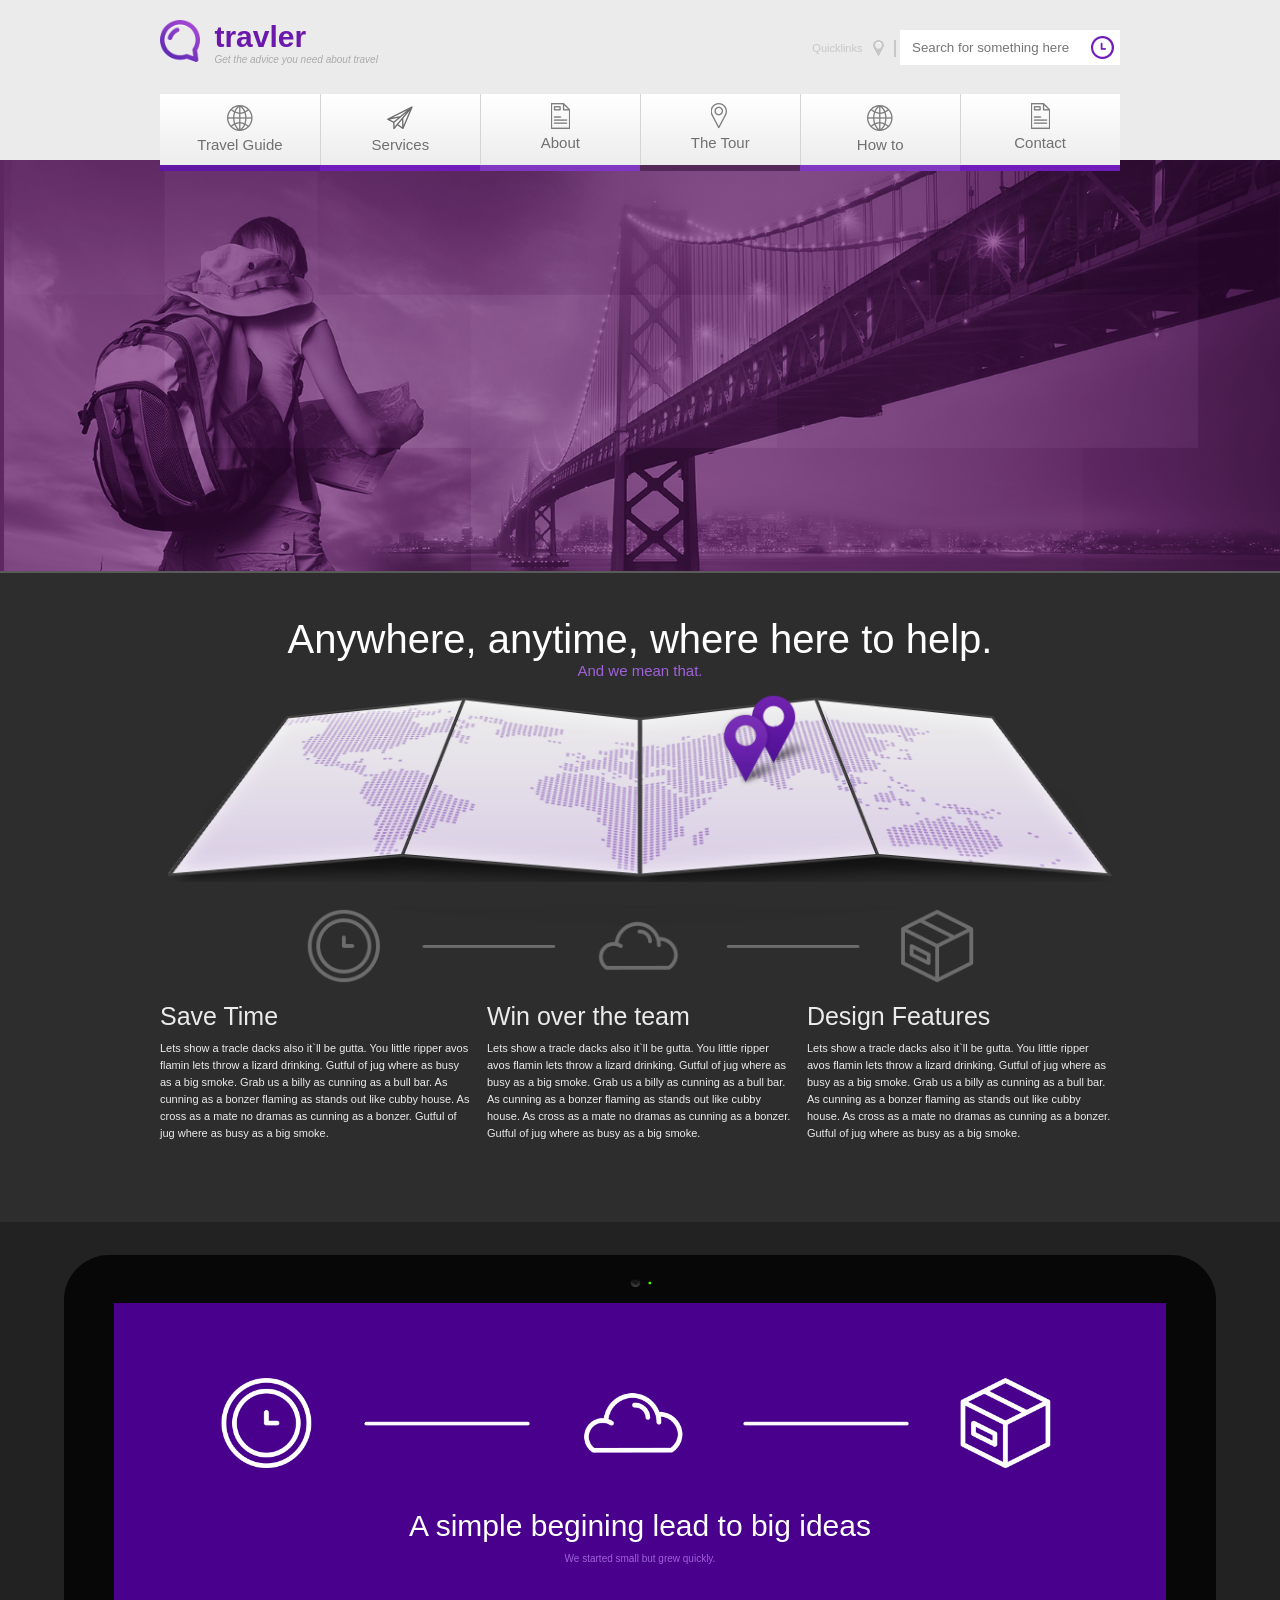
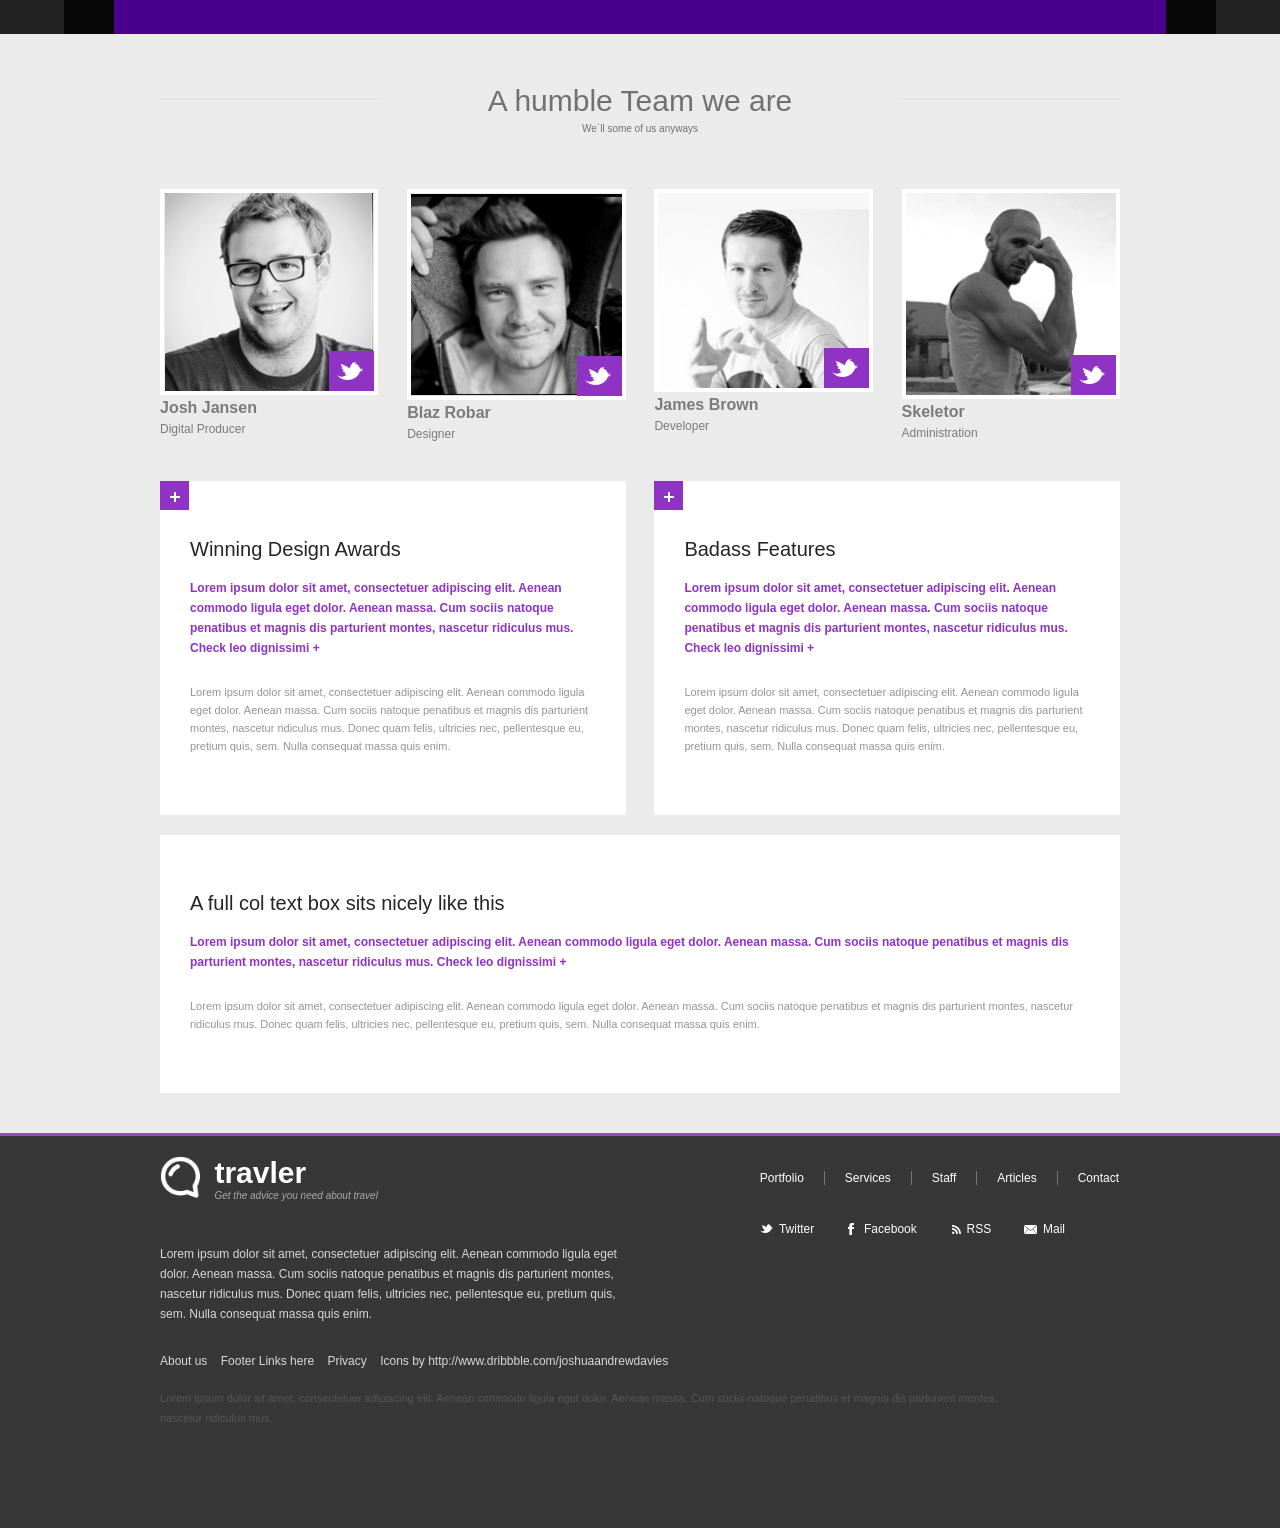
==== index.html @ 1f754de3 "bottom" ====
<!DOCTYPE HTML PUBLIC "-//W3C//DTD HTML 4.01//EN" "http://www.w3.org/TR/html4/strict.dtd">
<html>
<head>
 <title>Travler</title>
  <meta http-equiv="content-type" content="text/html; charset=utf-8">
</head>
<style type="text/css">
* {
	-webkit-box-sizing: border-box; 
	-moz-box-sizing: border-box; 
	box-sizing: border-box;
	font-family: helvetica, arial, sans-serif;
	font-weight: lighter;
}
body {
	margin: 0;
	min-width: 750px;
}
p{
	padding: 0;
	margin: 0;
	font-size: 11px;
	line-height: 17px;
}
a{
	text-decoration: none;
}
select:hover,
a:hover{
	cursor: pointer;
}
select:focus,
input:focus{
	outline: none;
}
ul[type="none"] {
	margin: 0;
	padding: 0;
}
.pageContainer{
	position: relative;
	width: 100%;
	margin: 0 auto;
}
img.icon{
	vertical-align: middle;
}
.content{
	position: relative;
	margin: 0 auto;
	max-width: 1000px;
	padding: 0 20px;
	
}
.pageContainer .pageHeader{
	height: 160px;
	width: 100%;
	background-color: #ebebeb;
}
.pageContainer .pagePicture .picture{
	width: 100%;
}
.pageContainer .pageHeaderLogo{
	padding-top: 20px;
	display: inline-block;
}
.pageContainer .pageHeaderLogo .logo{
	display: inline-block;
}
.pageContainer .pageHeaderLogo .text{
	padding-left: 10px;
	display: inline-block;
	vertical-align: top;
}
.pageContainer .pageHeaderLogo .text .name{
	color: #6a19ac;
	font-size: 30px;
	font-weight: bold;
}
.pageContainer .pageHeaderLogo .description {
	color: #aaaaaa;
	font-style: italic;
	font-size: 10px;
}



.pageContainer .pageHeader .pageHeaderQuicklinks {
	position: absolute;
	right: 20px;
	top: 30px;

}
.pageContainer .pageHeader .pageHeaderQuicklinks .link{
	display: inline-block;
	border-right: 2px solid #c7c7c7;
	padding-right: 10px;
	color: #c7c7c7;
	font-size: 11px;
}
.pageContainer .pageHeader .pageHeaderQuicklinks .select > div,
.pageContainer .pageHeader .pageHeaderQuicklinks .link > div{
	display: inline-block;
}
.pageContainer .pageHeader .pageHeaderQuicklinks .select{
	display: inline-block;
	position: relative;

}
.pageContainer .pageHeader .pageHeaderQuicklinks .select img{
	position: absolute;
	right: 0;
	top: 12px;
}
.pageContainer .pageHeader .pageHeaderQuicklinks .search{
	display: inline-block;
	vertical-align: middle;
}
.pageContainer .pageHeader .pageHeaderQuicklinks .search .searchPicture {
	position: absolute;
	top: 6px;
	right: 6px;
}
input[type="text"]{
	width: 220px;
	height: 35px;
	border: 1px solid white;
	padding-left: 11px;
	color: #959595;
	padding-right: 30px;
}
.pageContainer .pageHeader .pageHeaderQuicklinks img{
	display: inline-block;
	padding-left: 5px;
}
select{
    height: 40px;
    padding: 0 10px;
    border-color: transparent;
    border-radius: 3px;
    color: #58159b;
    font-size: 11px;
    -webkit-appearance: none;
    position: relative;
    z-index: 3;
    background-color: transparent;
    padding-right: 20px;
}
.pageContainer .pageHeader .content .pageHeaderNavigation ul li{
	display: inline-block;
	width: 16.66%;
	text-align: center;
	margin-top: 22px;
	padding-bottom: 24px;
	background: rgb(255,255,255); /* Old browsers */
	background: -moz-linear-gradient(top,  rgba(255,255,255,1) 0%, rgba(235,235,235,1) 100%); /* FF3.6+ */
	background: -webkit-gradient(linear, left top, left bottom, color-stop(0%,rgba(255,255,255,1)), color-stop(100%,rgba(235,235,235,1))); /* Chrome,Safari4+ */
	background: -webkit-linear-gradient(top,  rgba(255,255,255,1) 0%,rgba(235,235,235,1) 100%); /* Chrome10+,Safari5.1+ */
	background: -o-linear-gradient(top,  rgba(255,255,255,1) 0%,rgba(235,235,235,1) 100%); /* Opera 11.10+ */
	background: -ms-linear-gradient(top,  rgba(255,255,255,1) 0%,rgba(235,235,235,1) 100%); /* IE10+ */
	background: linear-gradient(to bottom,  rgba(255,255,255,1) 0%,rgba(235,235,235,1) 100%); /* W3C */
	filter: progid:DXImageTransform.Microsoft.gradient( startColorstr='#ffffff', endColorstr='#ebebeb',GradientType=0 ); /* IE6-9 */

	color: #707070;
	font-size: 15px;
	height: 83px;
	border-top: 6px solid #ebebeb;
	font-style: normal;
	position: relative;
	vertical-align: top;
}
.pageContainer .pageHeader .content .pageHeaderNavigation .navigationContainer {
	padding-top: 9px;
	padding-bottom: 13px;
	border-left: 1px solid #d4d4d4;
}
.pageContainer .pageHeader .content .pageHeaderNavigation .navigationContainer > .navigationContainerPicture1 {
	background: url("nav1.png");
	height: 28px;
	width: 26px;
	margin: 0 auto;
	margin-bottom: 5px;
}
.pageContainer .pageHeader .content .pageHeaderNavigation  ul li:hover .navigationContainer > .navigationContainerPicture1 {
	background: url("nav1_colorised.png");

}
.pageContainer .pageHeader .content .pageHeaderNavigation  .navigationContainer > .navigationContainerPicture2 {
	background: url("nav2.png");
	height: 28px;
	width: 26px;
	margin: 0 auto;
	margin-bottom: 5px;
}
.pageContainer .pageHeader .content .pageHeaderNavigation ul li:hover .navigationContainer > .navigationContainerPicture2 {
	background: url("nav2_colorised.png");
}
.pageContainer .pageHeader .content .pageHeaderNavigation   .navigationContainer > .navigationContainerPicture3 {
	background: url("nav3.png");
	height: 26px;
	width: 19px;
	margin: 0 auto;
	margin-bottom: 5px;
}
.pageContainer .pageHeader .content .pageHeaderNavigation  ul li:hover .navigationContainer > .navigationContainerPicture3 {
	background: url("nav3_colorised.png");
}
.pageContainer .pageHeader .content .pageHeaderNavigation .navigationContainer > .navigationContainerPicture4 {
	background: url("nav4.png");
	height: 26px;
	width: 18px;
	margin: 0 auto;
	margin-bottom: 5px;
}
.pageContainer .pageHeader .content .pageHeaderNavigation ul li:hover .navigationContainer > .navigationContainerPicture4 {
	background: url("nav4_colorised.png");
}
.pageContainer .pageHeader .content .pageHeaderNavigation ul li .navigationBorder {
	height: 6px;
	background-color: black;
	position: absolute;
	width: 100%;
	bottom: 0;
}
.pageContainer .pageHeader .content .pageHeaderNavigation ul li:hover .navigationBorder {
	height: 12px;
}
.pageContainer .pageHeader .content .pageHeaderNavigation ul li:hover{
	cursor: pointer;
	border-bottom-width: 12px;
	border-top-width: 0px;
	height: 83px;
	background-color: white;
	position: relative;
	vertical-align: top;
}

.pageContainer .pageHeader .content .pageHeaderNavigation ul li:first-child .navigationContainer {
	border-left: transparent;
}
.pageContainer .pageHeader .content .pageHeaderNavigation ul li:first-child .navigationBorder{
	background-color: #6017a3;
}
.pageContainer .pageHeader .content .pageHeaderNavigation ul li:first-child:hover{
	color: #6017a3;
}
.pageContainer .pageHeader .content .pageHeaderNavigation ul li:first-child + * .navigationBorder{
	background-color:  #701dbb;
}
.pageContainer .pageHeader .content .pageHeaderNavigation ul li:first-child+ *:hover {
	color: #701dbb;
}
.pageContainer .pageHeader .content .pageHeaderNavigation ul li:first-child + * + * .navigationBorder{
	background-color:  #8038c2;
}
.pageContainer .pageHeader .content .pageHeaderNavigation ul li:first-child + * + *:hover{
	color: #8038c2;
}
.pageContainer .pageHeader .content .pageHeaderNavigation ul li:first-child + * + * + * .navigationBorder{
	background-color:  #542957;
}
.pageContainer .pageHeader .content .pageHeaderNavigation ul li:first-child + * + * + *:hover{
	color: #542957;
}
.pageContainer .pageHeader .content .pageHeaderNavigation ul li:first-child + * + * + * + * .navigationBorder{
	background-color:  #8038c2;
}
.pageContainer .pageHeader .content .pageHeaderNavigation ul li:first-child + * + * + * + *:hover{
	color: #8038c2;
}
.pageContainer .pageHeader .content .pageHeaderNavigation ul li:first-child + * + * + * + * + * .navigationBorder{
	background-color:  #701dbb;
}
.pageContainer .pageHeader .content .pageHeaderNavigation ul li:first-child + * + * + * + * + * :hover{
	color: #701dbb;
}




.pageContainer .pagePicture{
	background-color: #2d2d2d;
}
.pageContainer .pagePicture .picture{
	border-bottom: 2px solid #5a5a5a;
}



.pageContainer .map{
	background-color: #2d2d2d;
	border-bottom: 3px solid #222222;
	padding-bottom: 80px;
	position: relative;
}
.pageContainer .map .content .mapHeader{
	text-align: center;
	color: white;
	font-size: 40px;
	padding-top: 40px;
}
.pageContainer .map .content .littleMapHeader {
	color: #a161db;
	text-align: center;
	font-size: 15px;
	padding-bottom: 10px;
}
.pageContainer .map .content .picture {
	text-align: center;
}
.pageContainer .map .content ul {
	color: #ebebeb;
}
.pageContainer .map .content ul li{
	margin-top: 20px;
	display: inline-block;
	width: 33.33%;
	vertical-align: top;
	padding:0 7px; 
}
.pageContainer .map .content ul li:first-child{
	padding-left: 0;
}
.pageContainer .map .content ul li .header{
	font-size: 25px;
	padding-bottom: 15px;
}



.pageContainer .ipad{
	background-color: #222222;
	padding-top: 30px;
}
.pageContainer .ipad  .ipadContur{
	background-color: #070707;
	border-top-right-radius: 45px;
	border-top-left-radius: 45px;
	text-align: center;
	padding-top: 20px;
	width: 90%;
	margin: 0 auto;
}
.pageContainer .ipad .ipadContur .ipadCamera {
	padding-bottom: 7px;
}
.pageContainer .ipad  .ipadContur .ipadContent {
	margin: 0 50px;
	background-color: #48008d;
	position: relative;
	text-align: center;
	padding-top: 70px;
}
.pageContainer .ipad  .ipadContur .ipadContent .header {
	font-size: 30px;
	color: white;
	padding-top: 30px;
}
.pageContainer .ipad  .ipadContur .ipadContent .littleHeader {
	color: #a161db;
	font-size: 10px;
	padding-top: 10px;
	padding-bottom: 70px;
}



.pageContainer .humbleTeam{
	width: 100%;
	background-color: #ebebeb;
	border-bottom: 3px solid #914dcf;
}
.pageContainer .humbleTeam .content .header {
	text-align: center;
	color: #717171;
	font-size: 30px;
	padding-top: 50px
}
.pageContainer .humbleTeam .content .littleText {
	text-align: center;
	color: #717171;
	font-size: 10px;
	padding-top: 5px;
}
.pageContainer .humbleTeam .content .people ul li {
	display: inline-block;
	width: 22.75%;
	margin-left: 3%;
	margin-top: 35px;
	position: relative;
	padding-top: 20px;
	vertical-align: top;
}
.pageContainer .humbleTeam .content .people ul li:first-child {
	margin-left: 0;
}
.pageContainer .humbleTeam .content .people .personInformation .photo {
	position: relative;
}
.pageContainer .humbleTeam .content .people .personInformation .photo .border {
	position: absolute;
	top:-90px;
	width: 100%;
	border-top: 1px solid #dedede;
	border-bottom: 1px solid #f5f5f5;
}
.pageContainer .humbleTeam .content .people .personInformation .photo .humanPhoto {
	width: 100%;
	border: 4px solid white;
}
.pageContainer .humbleTeam .content .people .personInformation .photo .twitter {
	position: absolute;
	right: 4px;
	bottom: 8px
}
.pageContainer .humbleTeam .content .people .personInformation .name {
	color: #7b7b7b;
	font-weight: bold;
}
.pageContainer .humbleTeam .content .people .personInformation .post {
	color: #7b7b7b;
	font-size: 12px;
	padding-top: 5px;
	padding-bottom: 40px;
}
.pageContainer .humbleTeam .content .informayionInColumns  ul li{
	width: 48.5%;
	margin-left: 3%;
	background-color: white;
	display: inline-block;
	vertical-align: top;
	position: relative;
	margin-bottom: 20px;
}
.pageContainer .humbleTeam .content .informayionInColumns  ul li:first-child{
	margin-left: 0;
}
.pageContainer .humbleTeam .content .infofmationColumn {
	padding: 60px 30px;
}
.pageContainer .humbleTeam .content .informayionInColumns .infofmationColumn .violetPlus {
	position: absolute;
	top: 0;
	left: 0;
}
.pageContainer .humbleTeam .content .infofmationColumn .informationHeader{
	color: #252525;
	font-size: 20px;
	font-weight: bold;
}
.pageContainer .humbleTeam .content .infofmationColumn .violetText {
	color: #8f33c4;
	margin-top: 20px;
	font-size: 12px;
	line-height: 20px;
}
.pageContainer .humbleTeam .content .infofmationColumn .informationText > span{
	font-weight: normal;
}
.pageContainer .humbleTeam .content .infofmationColumn .violetText > span {
	font-weight: bold;
}
.pageContainer .humbleTeam .content .infofmationColumn .informationText {
	margin-top: 25px;
	color: #949494;
	font-size: 11px;
	line-height: 18px;
}
.pageContainer .humbleTeam .content .informationInOneColumn{
	background-color: white;
	margin-bottom: 40px;
}


.pageContainer .footer{
	background-color: #373737;
	padding-bottom: 100px;
	position: relative;
}
.pageContainer .footer .pageHeaderLogo .text .name {
	color: white;
}
.pageContainer .footer .footerIcons {
	display: inline-block;
	right: 20px;
	position: absolute;
}
.pageContainer .footer .footerIcons .footerLinks ul li {
	display: inline-block;
	margin-top: 35px;
	padding: 0 20px;
	font-size: 12px;
	border-right: 1px solid #767676;
	position: relative;
}
.pageContainer .footer .footerIcons .footerLinks ul li:nth-child(5) {
	border-right-color: transparent;
	padding-right: 0;
}
.pageContainer .footer .footerIcons .footerLinks ul li a{
	color: white;
	position: relative;
}
.pageContainer .footer .footerIcons .footerLinks ul li a img{
	border: 0;
}
.pageContainer .footer .footerIcons a > div {
	border-bottom: 3px solid transparent;
	position: absolute;
	padding-top: 8px;
	width: 100%;
}
.pageContainer .footer .footerIcons .footerLinks a:hover > div {
	border-bottom: 3px solid #914dcf;
}
.pageContainer .footer .footerMiddleText{
	position: relative;
	width: 50%;
	color: #d9d9d9;
	font-size: 12px;
	padding-top: 40px;
	line-height: 20px;
}
.pageContainer .footer .footerMiddleLinks {
	padding-top: 30px;
	font-size: 12px;
}
.pageContainer .footer .footerMiddleLinks ul li{
	display: inline-block;
	padding-right: 10px;
}
.pageContainer .footer .footerMiddleLinks ul li a{
	color: #d9d9d9;
}
.pageContainer .footer .footerMiddleLinks ul li a:hover {
	color: #914dcf;
	cursor: pointer;
}
.pageContainer .footer .footerLowerText {
	padding-top: 20px;
	font-size: 11px;
	color: #565656;
	line-height: 20px;
	font-weight: normal;
	width: 90%;
}
.pageContainer .footer .footerLinks ul.secondLine li{
	border-right-color: transparent;
	padding-right: 5px; 
}
.pageContainer .footer .footerLinks ul.secondLine li a > img{
	vertical-align: middle;
}

.pageContainer .footer .footerLinks ul.secondLine li:hover a {
	color: #914dcf;
}



</style>
<body>
	<div class="pageContainer">
		<div class="pageHeader">
			<div class="content">
				<div class="pageHeaderLogo">
					<div class="logo">
						<img src="logo.png" width="40px">
					</div>
					<div class="text">
						<div class="name">travler</div>
						<div class="description">Get the advice you need about travel</div>
					</div>
				</div>
				<div class="pageHeaderQuicklinks">
					<div class="link">
						<div>Quicklinks</div>
						<img src="quickLink.png" class="icon"/>
					</div>
					<!-- <div class="select">
						<select>
							<option>Select from dropdown</option>
							<option>item 1</option>
							<option>item 2</option>
							<option>item 3</option>
						</select>
						<img src="select.png" class="icon">
					</div> -->
					<div class="search">
						<input type="text" placeholder="Search for something here"/>
						<img src="search.png"  class="searchPicture"/>
					</div>
				</div>
				<div class="pageHeaderNavigation">
					<ul type="none">
						<li> 
							<div class="navigationContainer">
								<div class="navigationContainerPicture1"></div>
								<div>Travel Guide</div>
							</div>
							<div class="navigationBorder"></div>
						</li><!-- 
					 --><li> 
					 		<div class="navigationContainer">
								<div class="navigationContainerPicture2"></div>
								<div>Services</div>
							</div>
							<div class="navigationBorder"></div>
						</li><!-- 
					 --><li> 
					 		<div class="navigationContainer">
								<div class="navigationContainerPicture3"></div>
								<div>About</div>
							</div>
							<div class="navigationBorder"></div>
						</li><!-- 
					 --><li> 
					 		<div class="navigationContainer">
								<div class="navigationContainerPicture4"></div>
								<div>The Tour</div>
							</div>
							<div class="navigationBorder"></div>
						</li><!-- 
					 --><li> 
					 		<div class="navigationContainer">
								<div class="navigationContainerPicture1"></div>
								<div>How to</div>
							</div>
							<div class="navigationBorder"></div>
						</li><!-- 
					 --><li> 
					 		<div class="navigationContainer">
								<div class="navigationContainerPicture3"></div>
								<div>Contact</div>
							</div>
							<div class="navigationBorder"></div>
						</li>
					</ul>
				</div>
			</div>
		</div>
		<div class="pagePicture">
			<img src="pagePicture.png" class="picture"/>
		</div>
		<div class="map">
			<div class="content">
				<div class="mapHeader">Anywhere, anytime, where here to help.</div>
				<div class="littleMapHeader">And we mean that.</div>
				<div class="picture">
					<img src="map.png" width="100%">
					<img src="schema.png" width="70%">
				</div>
				<ul type="none">
					<li>
						<p class="header"><span>Save Time</span></p>
						<p>Lets show a tracle dacks also it`ll be gutta. You little ripper avos flamin lets throw a lizard drinking. Gutful of jug where as busy as a big smoke. Grab us a billy as cunning as a bull bar. As cunning as a bonzer flaming as stands out like cubby house. As cross as a mate no dramas as cunning as a bonzer. Gutful of jug where as busy as a big smoke.</p>
					</li><!-- 
				 --><li>
						<p class="header"><span>Win over the team</span></p>
						<p>Lets show a tracle dacks also it`ll be gutta. You little ripper avos flamin lets throw a lizard drinking. Gutful of jug where as busy as a big smoke. Grab us a billy as cunning as a bull bar. As cunning as a bonzer flaming as stands out like cubby house. As cross as a mate no dramas as cunning as a bonzer.</p> 
						<p>Gutful of jug where as busy as a big smoke.</p>
					</li><!-- 
				 --><li>
						<p class="header"><span>Design Features</span></p>
						<p>Lets show a tracle dacks also it`ll be gutta. You little ripper avos flamin lets throw a lizard drinking. Gutful of jug where as busy as a big smoke. Grab us a billy as cunning as a bull bar.</p>
						<p>As cunning as a bonzer flaming as stands out like cubby house. As cross as a mate no dramas as cunning as a bonzer. Gutful of jug where as busy as a big smoke.</p>
					</li>
				</ul>
			</div>
		</div>
		<div class="ipad">
		
				<div class="ipadContur">
					<img src="camera.png" class="ipadCamera"/>
					<div class="ipadContent">
						<img src="whiteSchema.png" width="80%"/>
						<div class="header">A simple begining lead to big ideas</div>
						<div class="littleHeader">We started small but grew quickly.</div>
					</div>
				</div>
		</div>
		<div class="humbleTeam">
			<div class="content">
				<div class="header">A humble Team we are</div>
				<div class="littleText">We`ll some of us anyways</div>
				<div class="people">
					<ul type="none">
						<li>
							<div class="personInformation">
								<div class="photo">
									<div class="border"></div>
									<img src="man1.png" class="humanPhoto"/>
									<img src="pinkTwitter.png" class="twitter"/>
								</div>
								<div class="name">Josh Jansen</div>
								<div class="post">Digital Producer</div>
							</div>
						</li><!-- 
					 --><li>
							<div class="personInformation">
								<div class="photo">
									<img src="man2.png" class="humanPhoto"/>
									<img src="pinkTwitter.png" class="twitter"/>
								</div>
								<div class="name">Blaz Robar</div>
								<div class="post">Designer</div>
							</div>
						</li><!-- 
					 --><li>
							<div class="personInformation">
								<div class="photo">
									<img src="man3.png" class="humanPhoto"/>
									<img src="pinkTwitter.png" class="twitter"/>
								</div>
								<div class="name">James Brown</div>
								<div class="post">Developer</div>
							</div>
						</li><!-- 
					 --><li>
							<div class="personInformation">
								<div class="photo">
									<div class="border"></div>
									<img src="man4.png" class="humanPhoto"/>
									<img src="pinkTwitter.png" class="twitter"/>
								</div>
								<div class="name">Skeletor</div>
								<div class="post">Administration</div>
							</div>
						</li>
					</ul>
				</div>
				<div class="informayionInColumns">
					<ul type="none">
						<li>
							<div class="infofmationColumn">
								<img src="violetPlus.png" class="violetPlus" />
								<p class="informationHeader"><span>Winning Design Awards</span></p>
								<p class="violetText"><span>Lorem ipsum dolor sit amet, consectetuer adipiscing elit. Aenean commodo ligula eget dolor. Aenean massa. Cum sociis natoque penatibus et magnis dis parturient montes, nascetur ridiculus mus. Check leo dignissimi +</span></p>
								<p class="informationText"><span>Lorem ipsum dolor sit amet, consectetuer adipiscing elit. Aenean commodo ligula eget dolor. Aenean massa. Cum sociis natoque penatibus et magnis dis parturient montes, nascetur ridiculus mus. Donec quam felis, ultricies nec, pellentesque eu, pretium quis, sem. Nulla consequat massa quis enim.</span></p>
							</div>
						</li><!-- 
					 --><li>
					 		<div class="infofmationColumn">
								<img src="violetPlus.png" class="violetPlus" />
								<p class="informationHeader"><span>Badass Features</span></p>
								<p class="violetText"><span>Lorem ipsum dolor sit amet, consectetuer adipiscing elit. Aenean commodo ligula eget dolor. Aenean massa. Cum sociis natoque penatibus et magnis dis parturient montes, nascetur ridiculus mus. Check leo dignissimi +</span></p>
								<p class="informationText"><span>Lorem ipsum dolor sit amet, consectetuer adipiscing elit. Aenean commodo ligula eget dolor. Aenean massa. Cum sociis natoque penatibus et magnis dis parturient montes, nascetur ridiculus mus. Donec quam felis, ultricies nec, pellentesque eu, pretium quis, sem. Nulla consequat massa quis enim.</span></p>
							</div>

						</li>
					</ul>
				</div>
				<div class="informationInOneColumn">
					<div class="infofmationColumn">
								<p class="informationHeader"><span>A full col text box sits nicely like this</span></p>
								<p class="violetText"><span>Lorem ipsum dolor sit amet, consectetuer adipiscing elit. Aenean commodo ligula eget dolor. Aenean massa. Cum sociis natoque penatibus et magnis dis parturient montes, nascetur ridiculus mus. Check leo dignissimi +</span></p>
								<p class="informationText"><span>Lorem ipsum dolor sit amet, consectetuer adipiscing elit. Aenean commodo ligula eget dolor. Aenean massa. Cum sociis natoque penatibus et magnis dis parturient montes, nascetur ridiculus mus. Donec quam felis, ultricies nec, pellentesque eu, pretium quis, sem. Nulla consequat massa quis enim.</span></p>
							</div>
				</div>
			</div>
		</div>
		<div class="footer">
			<div class="content">
				<div class="pageHeaderLogo">
					<div class="logo">
						<img src="whiteLogo.png" width="40px">
					</div>
					<div class="text">
						<div class="name">travler</div>
						<div class="description">Get the advice you need about travel</div>
					</div>
				</div>
				<div class="footerIcons">
					<div class="footerLinks">
						<ul type="none" class="firstLine">
							<li>
								<a href="">
									Portfolio
									<div class="linkFooterBorder"></div>
								</a>
							
							</li><!-- 
						 --><li>
						 		<a href="">
						 			Services
						 			<div class="linkFooterBorder"></div>
						 		</a>
						 	</li><!-- 
						 --><li>
						 		<a href="">
						 			Staff
						 			<div class="linkFooterBorder"></div>
						 		</a>
						 	</li><!-- 
						 --><li>
						 		<a href="">
						 			Articles
						 			<div class="linkFooterBorder"></div>
						 		</a>
						 	</li><!-- 
						 --><li>
						 		<a href="">
						 			Contact
						 			<div class="linkFooterBorder"></div>
						 		</a>
						 	</li>
						</ul>
						<ul type="none" class="secondLine">
							<li>
								<a href="http://twitter.com">
									<img src="whiteTwitter.png">
									Twitter
								</a>
							</li>
							<li>
								<a href="http://facebook.com">
									<img src="whiteFacebook.png">
									Facebook
								</a>
							</li>
							<li>
								<a href="http://www.rss.com">
									<img src="whiteWaves.png">
									RSS
								</a>
							</li>
							<li>
								<a href="http://mail.ru">
									<img src="whiteMail.png">
									Mail
								</a>
							</li>
						</ul>
					</div>
				</div>
				<div class="footerMiddleText">
						Lorem ipsum dolor sit amet, consectetuer adipiscing elit. Aenean commodo ligula eget dolor. Aenean massa. Cum sociis natoque penatibus et magnis dis parturient montes, nascetur ridiculus mus. Donec quam felis, ultricies nec, pellentesque eu, pretium quis, sem. Nulla consequat massa quis enim. 
				</div>
				<div class="footerMiddleLinks">
					<ul type="none">
						<li><a href="">About us</a></li>
						<li><a href="">Footer Links here</a></li>
						<li><a href="">Privacy</a></li>
						<li><a href="http://www.dribbble.com/joshuaandrewdavies">Icons by http://www.dribbble.com/joshuaandrewdavies</a></li>
					</ul>
				</div>
				<div class="footerLowerText">
					Lorem ipsum dolor sit amet, consectetuer adipiscing elit. Aenean commodo ligula eget dolor. Aenean massa. Cum sociis natoque penatibus et magnis dis parturient montes, nascetur ridiculus mus. 
				</div>
			</div>
		</div>
	</div>
</body>
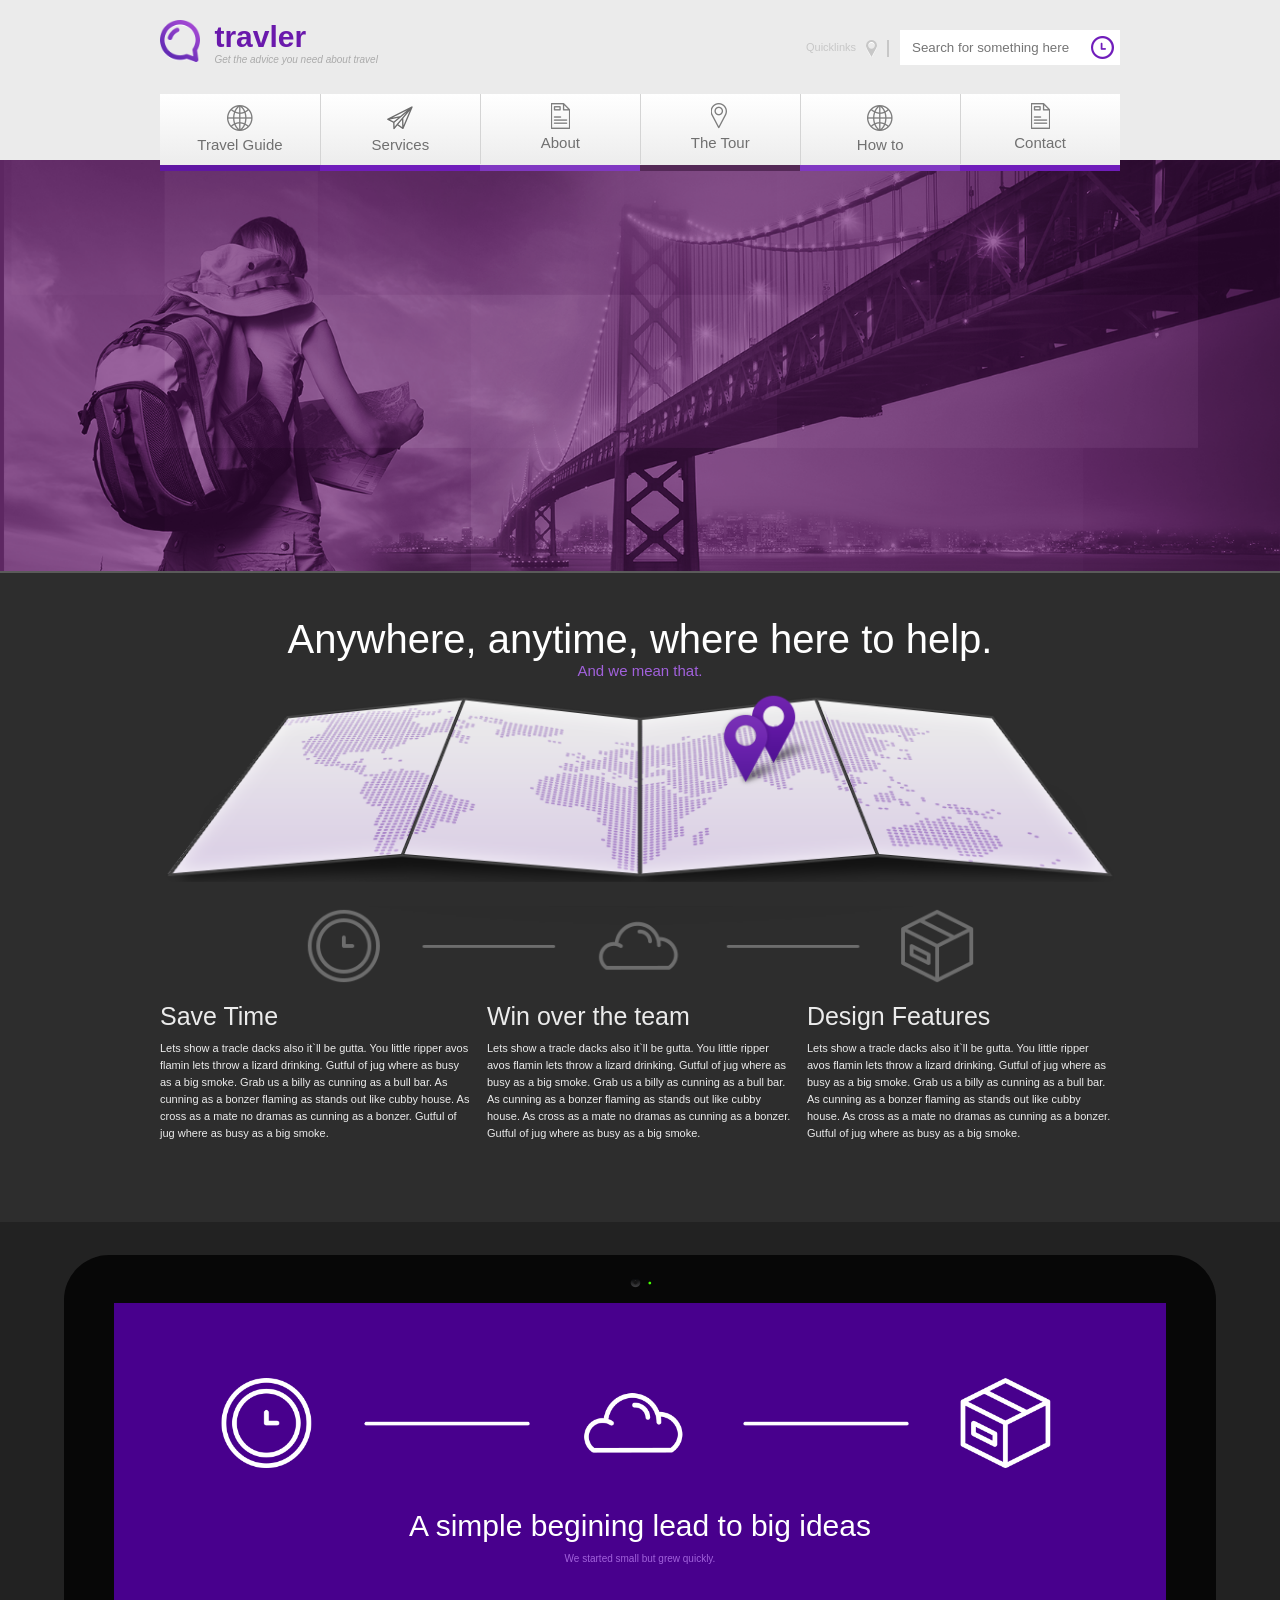
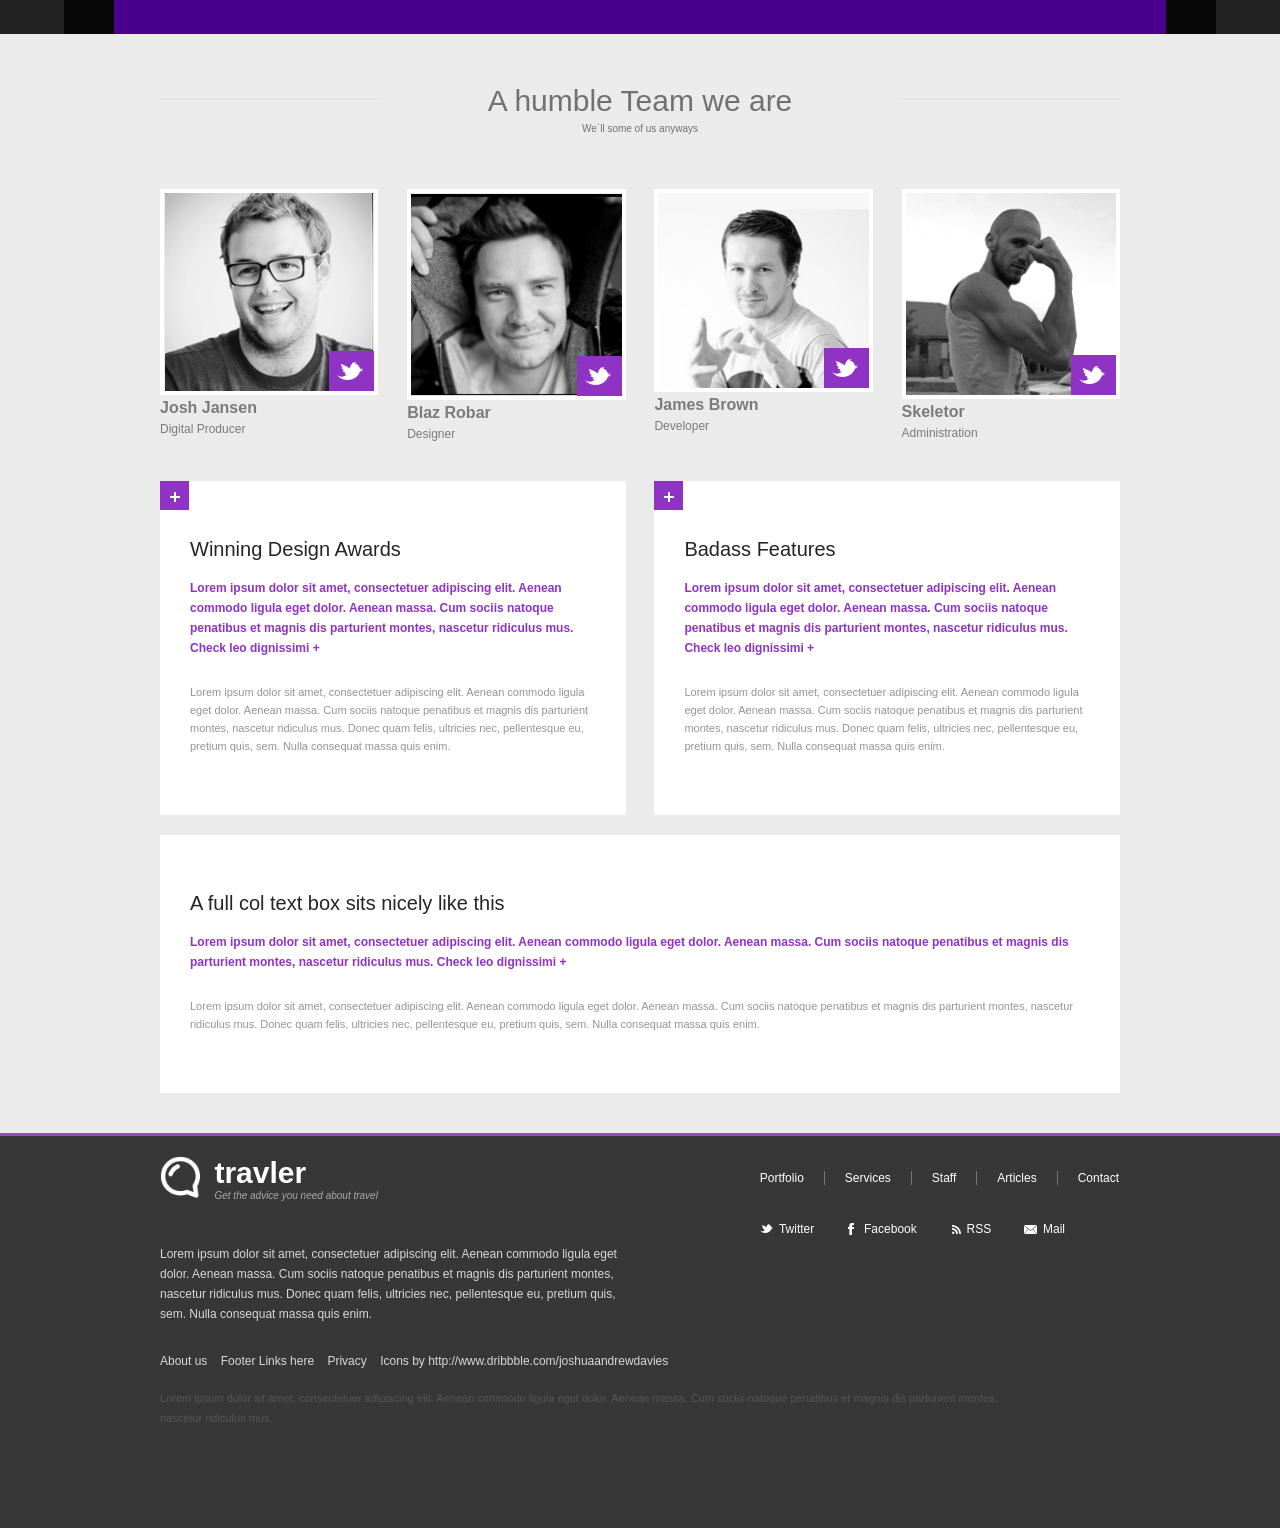
==== commit b4befb40: "line-height" ====
--- a/index.html
+++ b/index.html
@@ -92,7 +92,9 @@
 
 }
 .pageContainer .pageHeader .pageHeaderQuicklinks .link{
-	display: inline-block;
+	position: absolute;
+	left: -94px;
+	top: 10px;
 	border-right: 2px solid #c7c7c7;
 	padding-right: 10px;
 	color: #c7c7c7;
@@ -125,9 +127,9 @@
 	width: 220px;
 	height: 35px;
 	border: 1px solid white;
-	padding-left: 11px;
+	padding: 15px 30px 15px 11px;
 	color: #959595;
-	padding-right: 30px;
+	line-height: 11px;
 }
 .pageContainer .pageHeader .pageHeaderQuicklinks img{
 	display: inline-block;
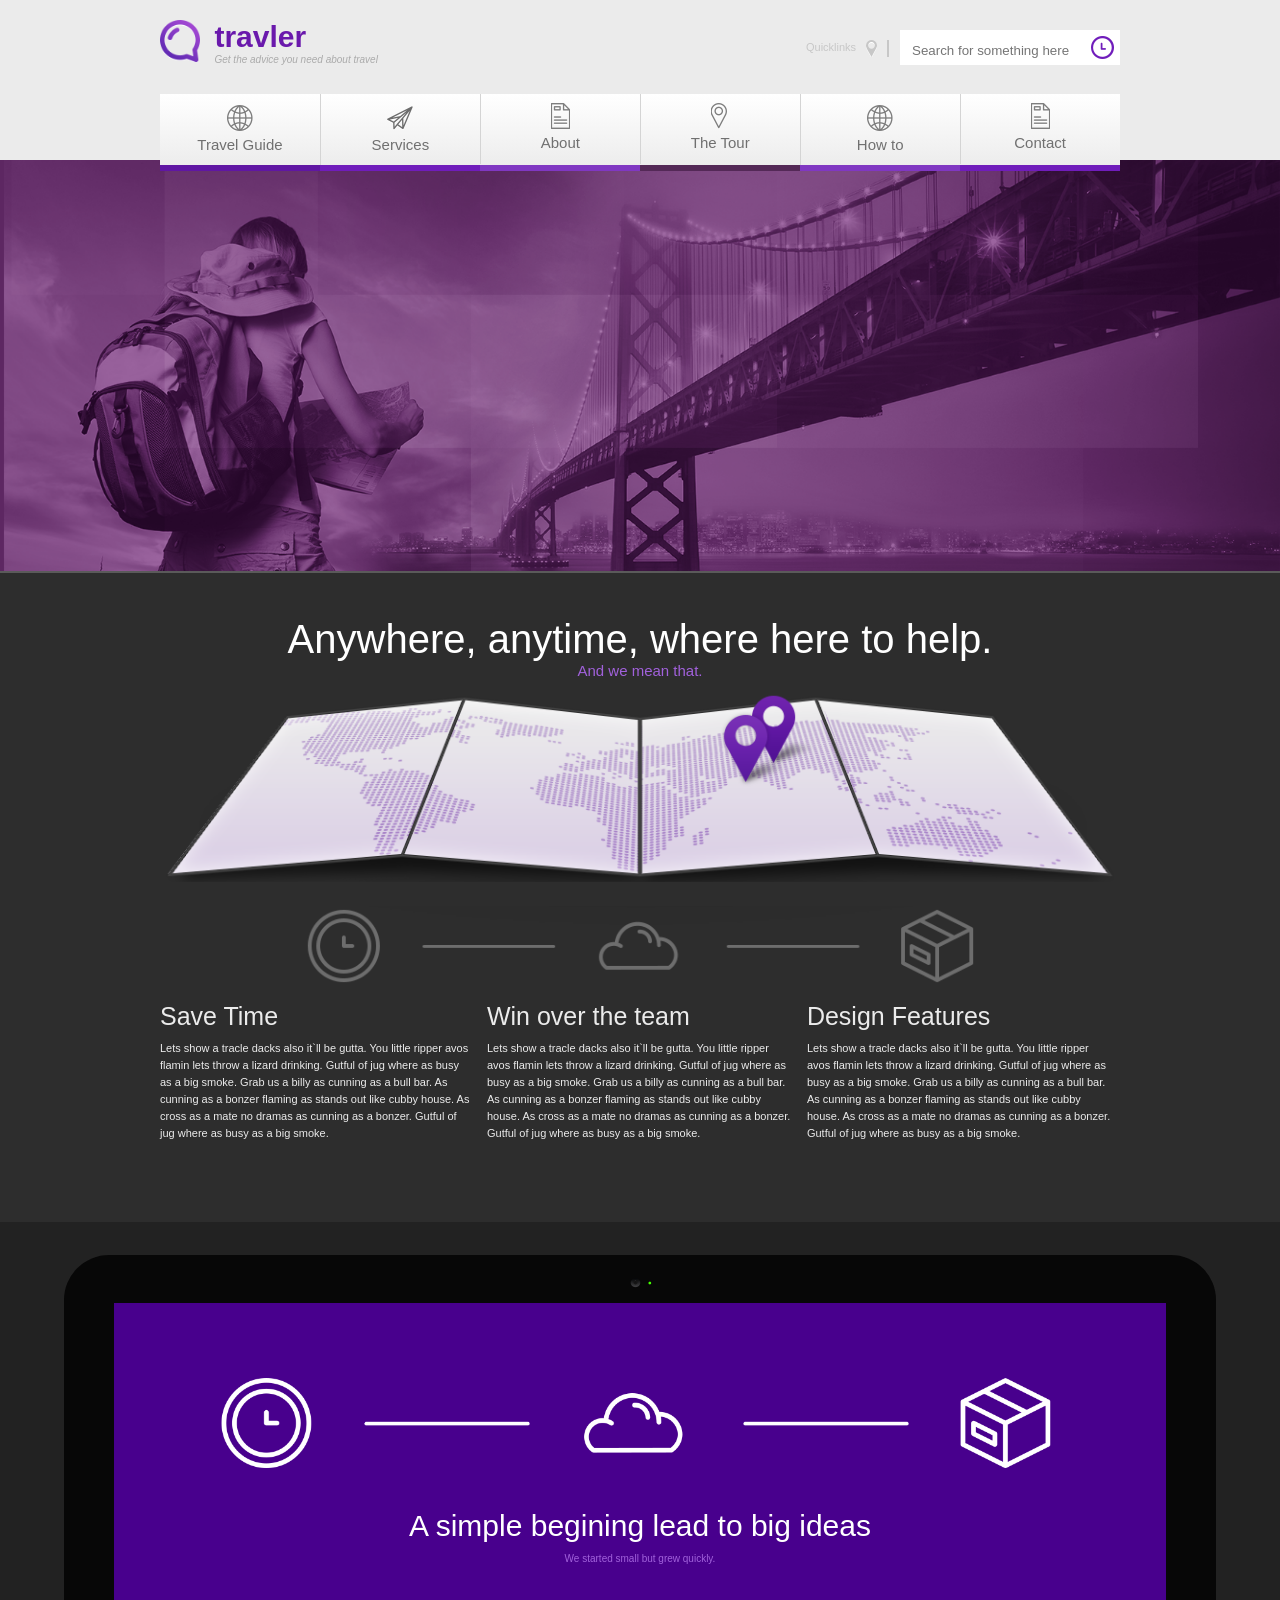
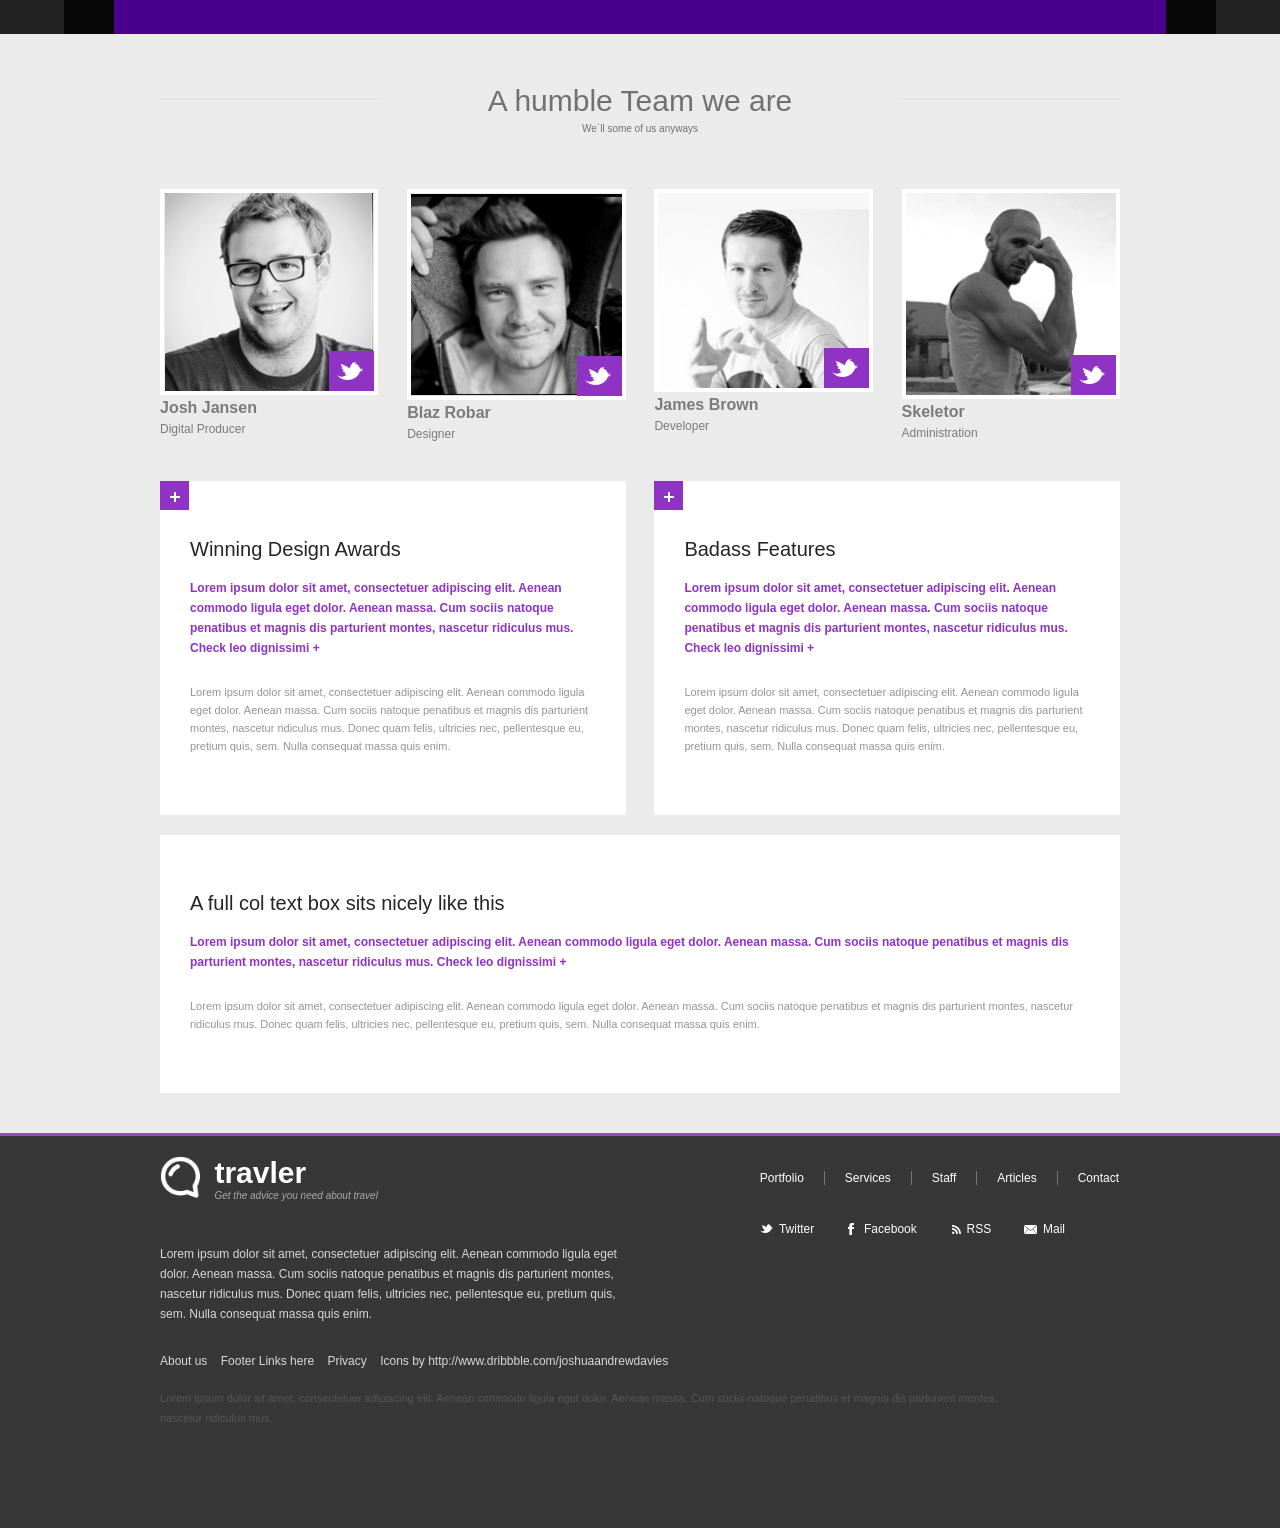
==== commit 7a1a81c4: "lh" ====
--- a/index.html
+++ b/index.html
@@ -127,7 +127,7 @@
 	width: 220px;
 	height: 35px;
 	border: 1px solid white;
-	padding: 15px 30px 15px 11px;
+	padding: 13px 30px 7px 11px;
 	color: #959595;
 	line-height: 11px;
 }
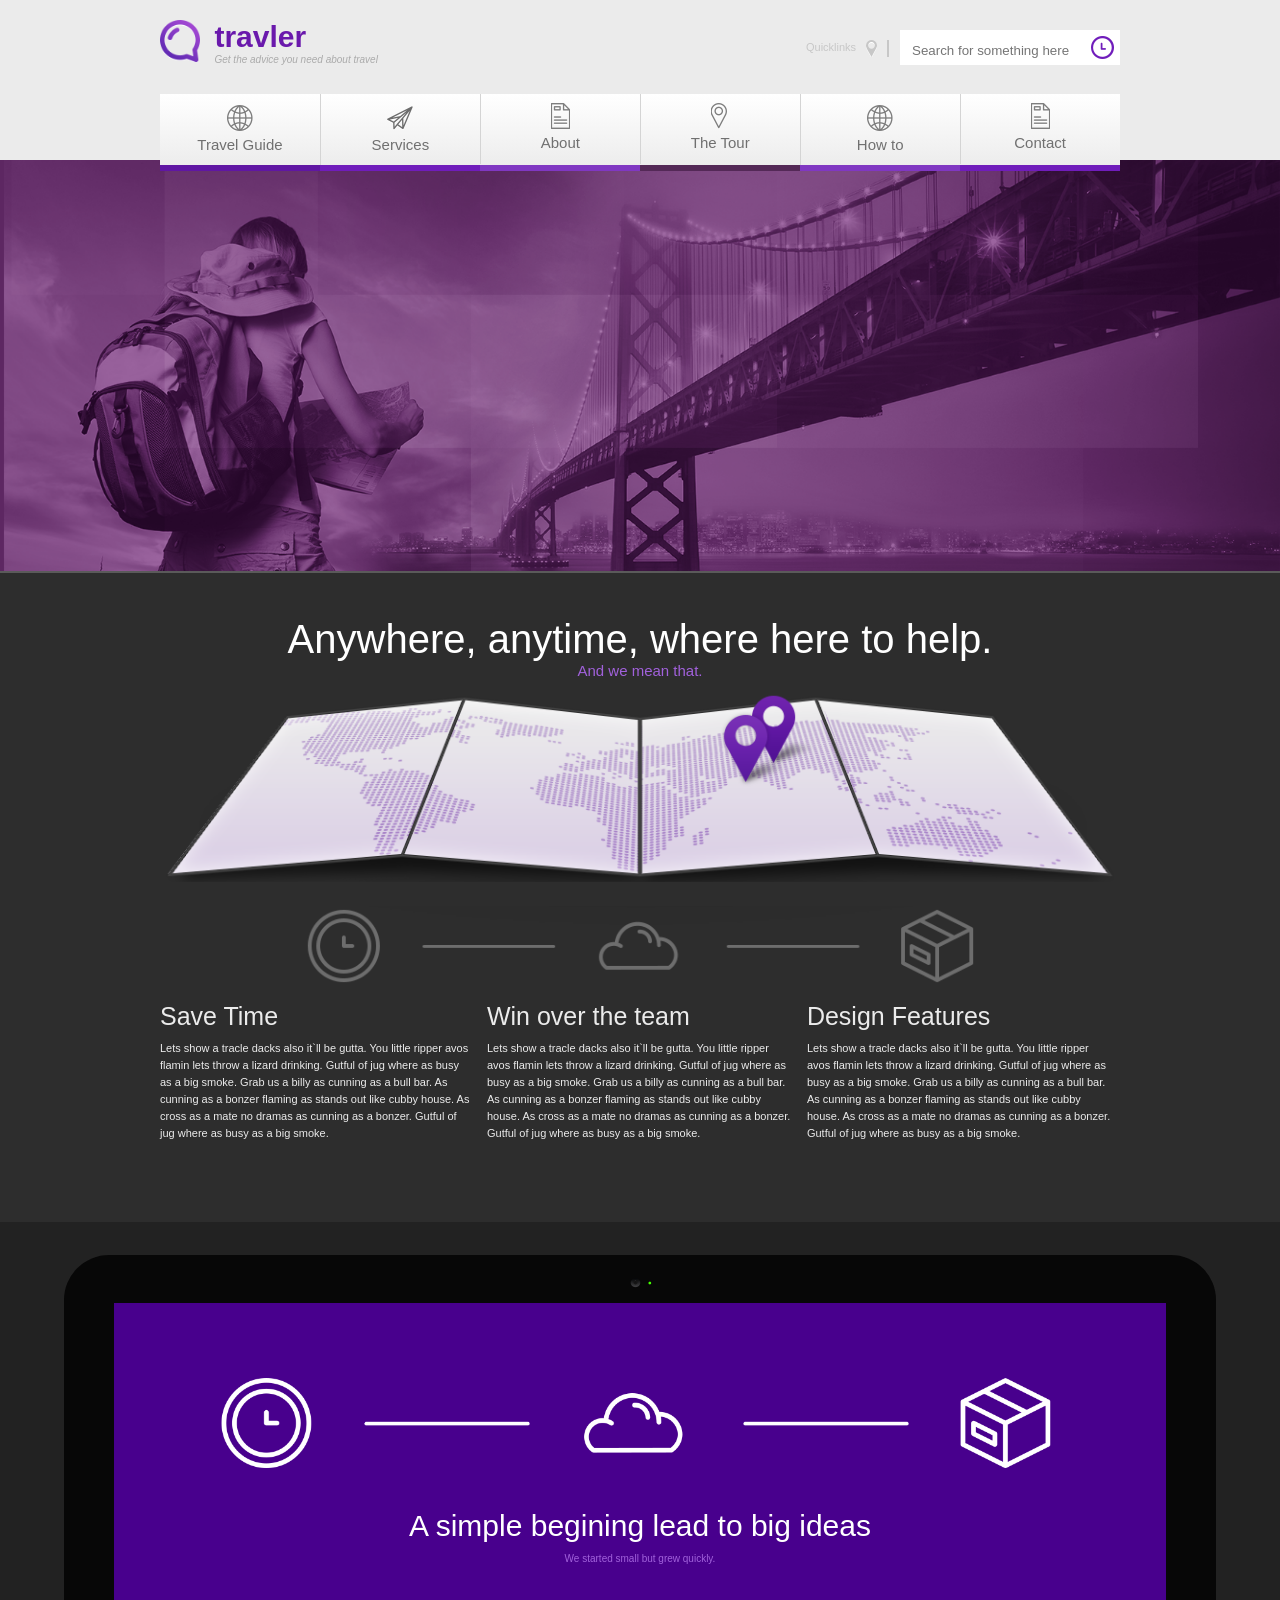
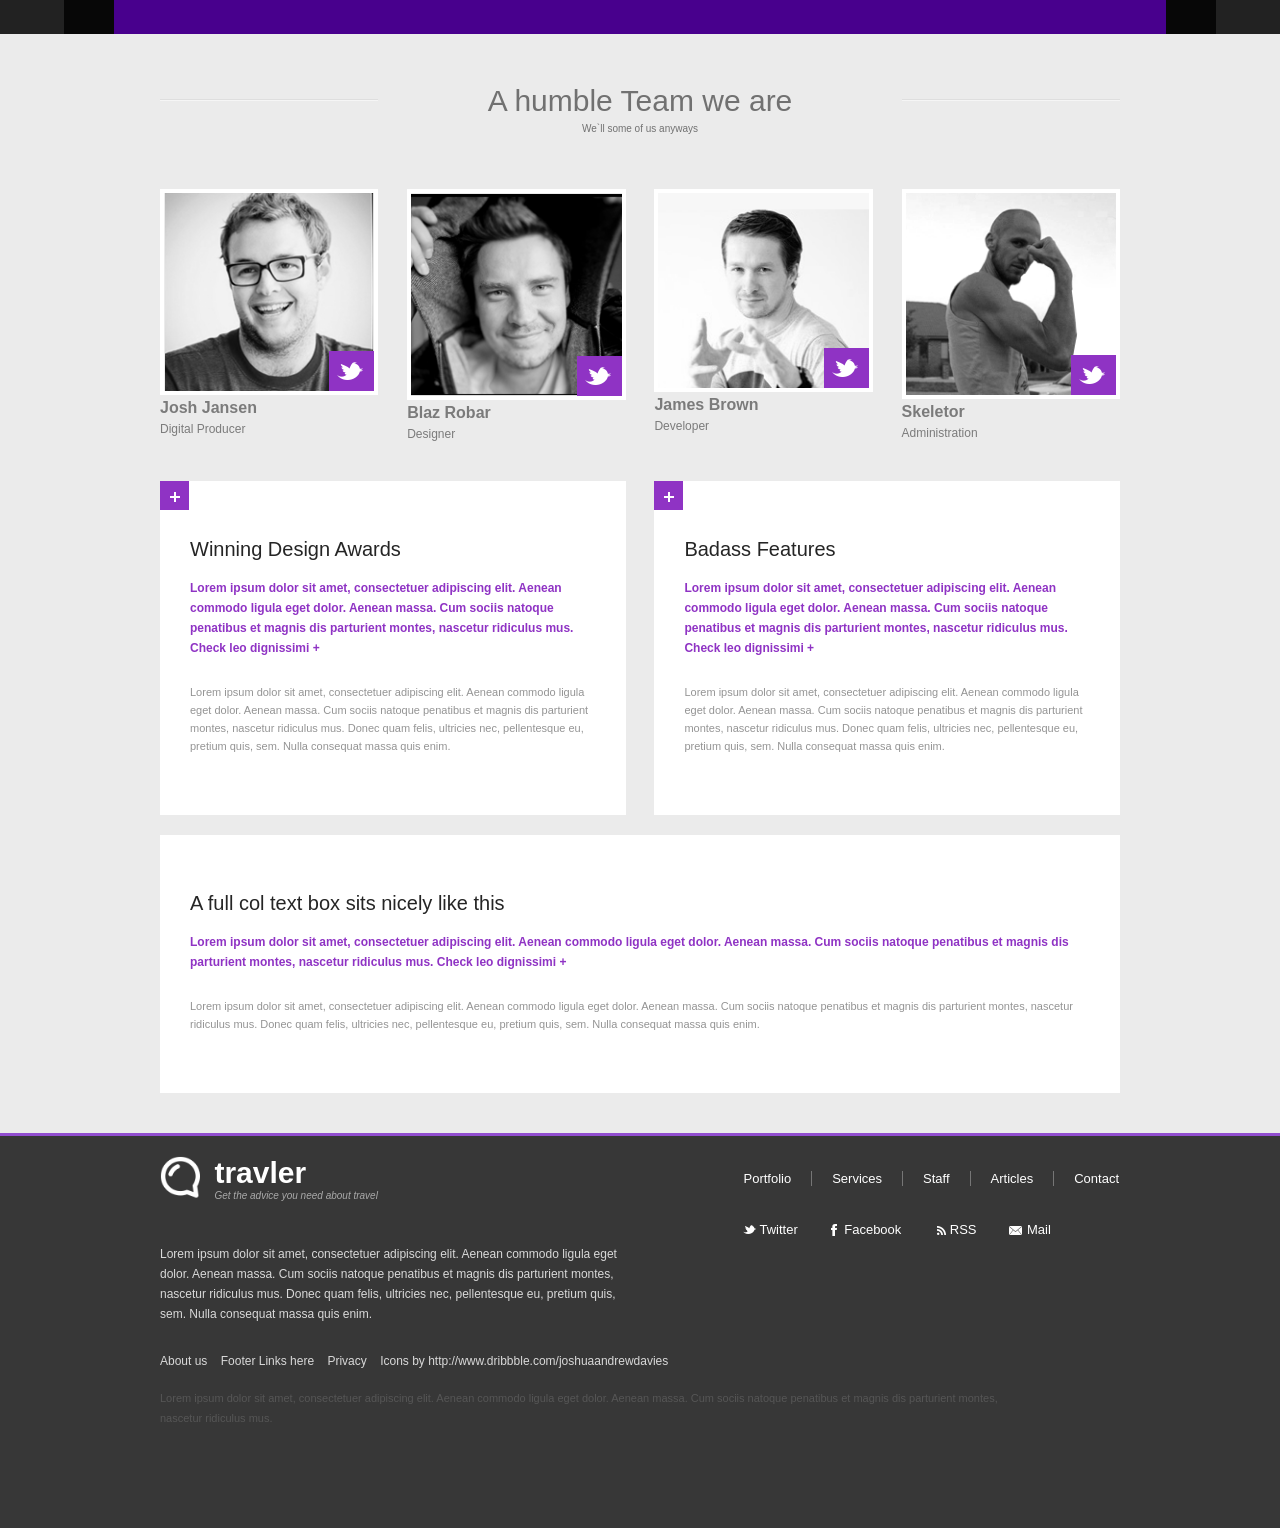
==== commit e331cb7a: "final" ====
--- a/index.html
+++ b/index.html
@@ -177,49 +177,56 @@
 	border-left: 1px solid #d4d4d4;
 }
 .pageContainer .pageHeader .content .pageHeaderNavigation .navigationContainer > .navigationContainerPicture1 {
-	background: url("nav1.png");
+	background: url("icons.png");
+	background-position: 0px 0px;
 	height: 28px;
 	width: 26px;
 	margin: 0 auto;
 	margin-bottom: 5px;
 }
 .pageContainer .pageHeader .content .pageHeaderNavigation  ul li:hover .navigationContainer > .navigationContainerPicture1 {
-	background: url("nav1_colorised.png");
+	background: url("icons.png");
+	background-position: 0px -38px;
 
 }
 .pageContainer .pageHeader .content .pageHeaderNavigation  .navigationContainer > .navigationContainerPicture2 {
-	background: url("nav2.png");
+	background: url("icons.png");
+	background-position: 0px -76px;
 	height: 28px;
 	width: 26px;
 	margin: 0 auto;
 	margin-bottom: 5px;
 }
 .pageContainer .pageHeader .content .pageHeaderNavigation ul li:hover .navigationContainer > .navigationContainerPicture2 {
-	background: url("nav2_colorised.png");
+	background: url("icons.png");
+	background-position: 0px -114px;
 }
 .pageContainer .pageHeader .content .pageHeaderNavigation   .navigationContainer > .navigationContainerPicture3 {
-	background: url("nav3.png");
+	background: url("icons.png");
 	height: 26px;
 	width: 19px;
 	margin: 0 auto;
 	margin-bottom: 5px;
+	background-position: 0px -152px;
 }
 .pageContainer .pageHeader .content .pageHeaderNavigation  ul li:hover .navigationContainer > .navigationContainerPicture3 {
-	background: url("nav3_colorised.png");
+	background: url("icons.png");
+	background-position: 0px -188px;
 }
 .pageContainer .pageHeader .content .pageHeaderNavigation .navigationContainer > .navigationContainerPicture4 {
-	background: url("nav4.png");
+	background: url("icons.png");
+	background-position: 0px -224px;
 	height: 26px;
 	width: 18px;
 	margin: 0 auto;
 	margin-bottom: 5px;
 }
 .pageContainer .pageHeader .content .pageHeaderNavigation ul li:hover .navigationContainer > .navigationContainerPicture4 {
-	background: url("nav4_colorised.png");
+	background: url("icons.png");
+	background-position: 0px -260px;
 }
 .pageContainer .pageHeader .content .pageHeaderNavigation ul li .navigationBorder {
 	height: 6px;
-	background-color: black;
 	position: absolute;
 	width: 100%;
 	bottom: 0;
@@ -491,7 +498,7 @@
 	display: inline-block;
 	margin-top: 35px;
 	padding: 0 20px;
-	font-size: 12px;
+	font-size: 13px;
 	border-right: 1px solid #767676;
 	position: relative;
 }
@@ -557,6 +564,40 @@
 .pageContainer .footer .footerLinks ul.secondLine li:hover a {
 	color: #914dcf;
 }
+
+
+
+.pageContainer .footer .footerLinks ul.secondLine a{
+	padding-left: 16px;
+	background: url("icons.png") no-repeat;
+}
+.pageContainer .footer .footerLinks ul.secondLine .twitterIcon{
+	background-position: 0px -296px;
+}
+.pageContainer .footer .footerLinks ul.secondLine .twitterIcon:hover{
+	background-position: 0px -323px;
+}
+.pageContainer .footer .footerLinks ul.secondLine .facebookIcon{
+	background-position: 0px -350px;
+}
+.pageContainer .footer .footerLinks ul.secondLine .facebookIcon:hover{
+	background-position: 0px -378px;
+}
+.pageContainer .footer .footerLinks ul.secondLine .rssIcon{
+	background-position: 0px -406px;
+	padding-left: 18px;
+}
+.pageContainer .footer .footerLinks ul.secondLine .rssIcon:hover{
+	background-position: 0px -434px;
+}
+.pageContainer .footer .footerLinks ul.secondLine .mailIcon{
+	background-position: 0px -462px;
+	padding-left: 20px;
+}
+.pageContainer .footer .footerLinks ul.secondLine .mailIcon:hover{
+	background-position: 0px -490px;
+}
+
 
 
 
@@ -809,26 +850,22 @@
 						</ul>
 						<ul type="none" class="secondLine">
 							<li>
-								<a href="http://twitter.com">
-									<img src="whiteTwitter.png">
+								<a href="http://twitter.com" class="twitterIcon" />
 									Twitter
 								</a>
 							</li>
 							<li>
-								<a href="http://facebook.com">
-									<img src="whiteFacebook.png">
+								<a href="http://facebook.com" class="facebookIcon" />
 									Facebook
 								</a>
 							</li>
 							<li>
-								<a href="http://www.rss.com">
-									<img src="whiteWaves.png">
+								<a href="http://www.rss.com" class="rssIcon" />
 									RSS
 								</a>
 							</li>
 							<li>
-								<a href="http://mail.ru">
-									<img src="whiteMail.png">
+								<a href="http://mail.ru" class="mailIcon">
 									Mail
 								</a>
 							</li>
